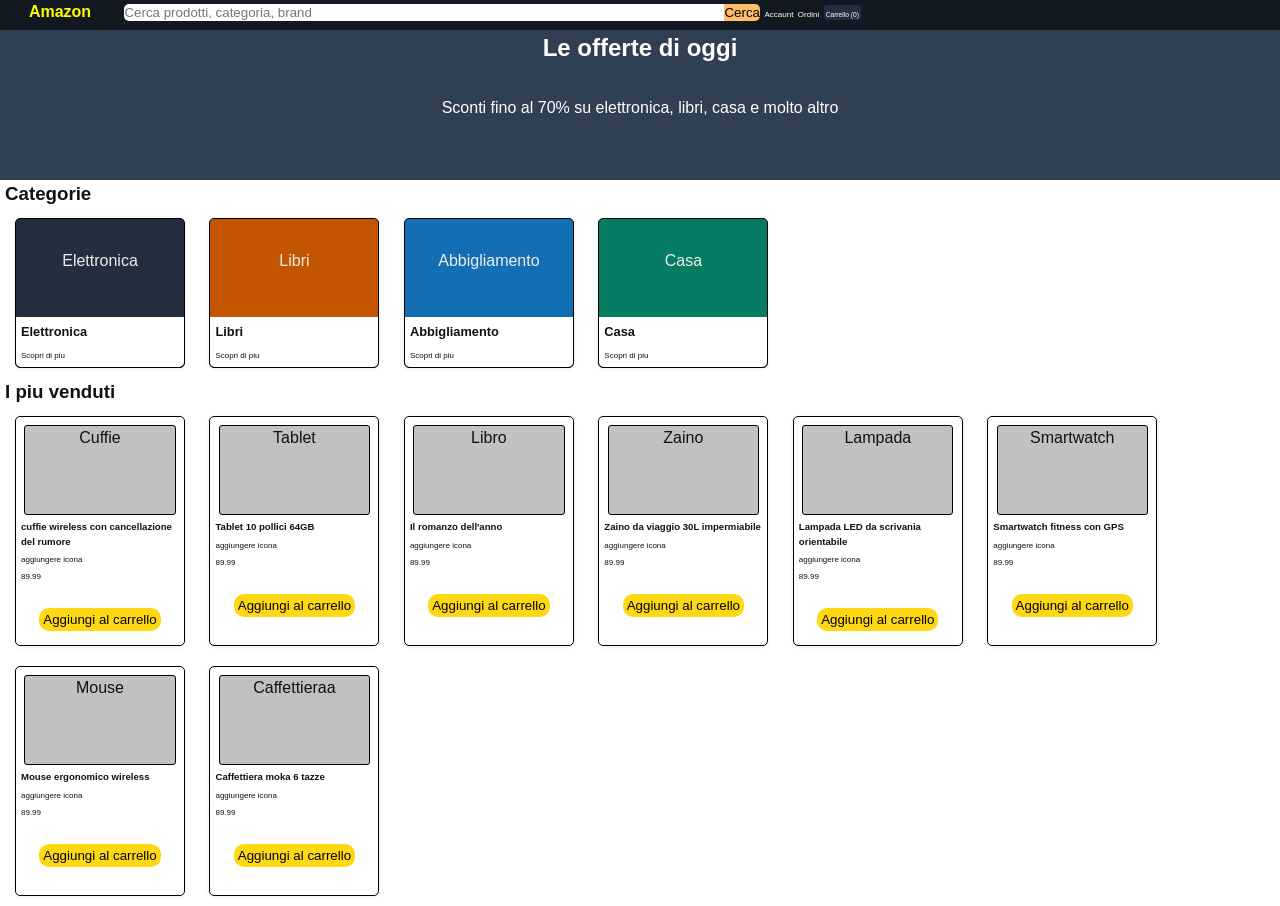
==== start/index.html @ e164b8db "primo commit" ====
<!DOCTYPE html>
<html lang="it">

<head>
  <meta charset="UTF-8">
  <meta name="viewport" content="width=device-width, initial-scale=1.0">
  <title>Amazon Homepage — Week Project</title>
  <link rel="stylesheet" href="style.css">
</head>

<body>

  <header>
    <!-- Logo, barra di ricerca, link Account / Ordini / Carrello -->

    <div class="topBar">
      <div class="logoAmazon">
        <p><b>Amazon</b></p>
      </div>
      <div class="barSerch">
        <input type="text" placeholder="Cerca prodotti, categoria, brand">
        <button>Cerca</button>
      </div>


      <div class="user">
        <a href="javaScript.void(0)">Accaunt</a>
        <a href="javaScript.void(0)">Ordini</a>
      </div>
      <div class="Carrello">
        <button class="btnShop"><a href="javaScript.void(0)">Carrello (0)</a></button>
      </div>
    </div>

    </div>

  </header>



  <main>

    <section class="hero">
      <!-- Titolo grande, sottotitolo -->
      <div class="title">
        <h1>Le offerte di oggi</h1>
        <p>Sconti fino al 70% su elettronica, libri, casa e molto altro</p>
      </div>

    </section>

    <section class="categorie">
      <h3>Categorie</h3>
      <!-- 4 card categoria -->
      <div class="sottoCategoria">
        <div class="card , cardElettro">
          <p>Elettronica</p>
          <div class="descrizioneCard">
            <h3 class="titleDescrizione">Elettronica</h3>
            <a href="javaScript.void(0)">Scopri di piu</a>
          </div>
        </div>
      </div>
      <div class="sottoCategoria">
        <div class="card , cardLibri">
          <p>Libri</p>
          <div class="descrizioneCard">
            <h3 class="titleDescrizione">Libri</h3>
            <a href="javaScript.void(0)">Scopri di piu</a>
          </div>
        </div>
      </div>
      <div class="sottoCategoria">
        <div class="card , cardAbbigliamento">
          <p>Abbigliamento</p>
          <div class="descrizioneCard">
            <h3 class="titleDescrizione">Abbigliamento</h3>
            <a href="javaScript.void(0)">Scopri di piu</a>
          </div>
        </div>
      </div>
      <div class="sottoCategoria">
        <div class="card , cardCasa">
          <p>Casa</p>
          <div class="descrizioneCard">
            <h3 class="titleDescrizione">Casa</h3>
            <a href="javaScript.void(0)">Scopri di piu</a>
          </div>
        </div>
      </div>
    </section>


    <section class="prodotti">
      <!-- Griglia prodotti (Versione Base: HTML statico; Intermedia/Avanzata: generata da JS) -->
      <h3>I piu venduti</h3>
      <div class="sottoProdotto">
        <div class="cardProdotto">
          <div class="cellaInterna">
            <p>Cuffie</p>
          </div>

          <div class="descrizioneCardProdotto">
            <h3 class="titleDescrizione">cuffie wireless con cancellazione del rumore</h3>
            <p id="IconaStella">aggiungere icona</p>
            <p>89.99</p>
            <div class="btnAggiungiCarrello"> <button>Aggiungi al carrello</button>
            </div>
          </div>
        </div>
      </div>
      <div class="sottoProdotto">
        <div class="cardProdotto">
          <div class="cellaInterna">
            <p>Tablet</p>
          </div>

          <div class="descrizioneCardProdotto">
            <h3 class="titleDescrizione">Tablet 10 pollici 64GB</h3>
            <p id="IconaStella">aggiungere icona</p>
            <p>89.99</p>
            <div class="btnAggiungiCarrello"> <button>Aggiungi al carrello</button>
            </div>
          </div>
        </div>
      </div>
      <div class="sottoProdotto">
        <div class="cardProdotto">
          <div class="cellaInterna">
            <p>Libro</p>
          </div>

          <div class="descrizioneCardProdotto">
            <h3 class="titleDescrizione">Il romanzo dell'anno</h3>
            <p id="IconaStella">aggiungere icona</p>
            <p>89.99</p>
            <div class="btnAggiungiCarrello"> <button>Aggiungi al carrello</button>
            </div>
          </div>
        </div>
      </div>
      <div class="sottoProdotto">
        <div class="cardProdotto">
          <div class="cellaInterna">
            <p>Zaino</p>
          </div>

          <div class="descrizioneCardProdotto">
            <h3 class="titleDescrizione">Zaino da viaggio 30L impermiabile</h3>
            <p id="IconaStella">aggiungere icona</p>
            <p>89.99</p>
            <div class="btnAggiungiCarrello"> <button>Aggiungi al carrello</button>
            </div>
          </div>
        </div>
      </div>
      <div class="sottoProdotto">
        <div class="cardProdotto">
          <div class="cellaInterna">
            <p>Lampada</p>
          </div>

          <div class="descrizioneCardProdotto">
            <h3 class="titleDescrizione">Lampada LED da scrivania orientabile</h3>
            <p id="IconaStella">aggiungere icona</p>
            <p>89.99</p>
            <div class="btnAggiungiCarrello"> <button>Aggiungi al carrello</button>
            </div>
          </div>
        </div>
      </div>
      <div class="sottoProdotto">
        <div class="cardProdotto">
          <div class="cellaInterna">
            <p>Smartwatch</p>
          </div>

          <div class="descrizioneCardProdotto">
            <h3 class="titleDescrizione">Smartwatch fitness con GPS</h3>
            <p id="IconaStella">aggiungere icona</p>
            <p>89.99</p>
            <div class="btnAggiungiCarrello"> <button>Aggiungi al carrello</button>
            </div>
          </div>
        </div>
      </div>
      <div class="sottoProdotto">
        <div class="cardProdotto">
          <div class="cellaInterna">
            <p>Mouse</p>
          </div>

          <div class="descrizioneCardProdotto">
            <h3 class="titleDescrizione">Mouse ergonomico wireless</h3>
            <p id="IconaStella">aggiungere icona</p>
            <p>89.99</p>
            <div class="btnAggiungiCarrello"> <button>Aggiungi al carrello</button>
            </div>
          </div>
        </div>
      </div>
      <div class="sottoProdotto">
        <div class="cardProdotto">
          <div class="cellaInterna">
            <p>Caffettieraa</p>
          </div>

          <div class="descrizioneCardProdotto">
            <h3 class="titleDescrizione">Caffettiera moka 6 tazze</h3>
            <p id="IconaStella">aggiungere icona</p>
            <p>89.99</p>
            <div class="btnAggiungiCarrello"> <button>Aggiungi al carrello</button>
            </div>
          </div>
        </div>
      </div>


    </section>

  </main>

  <footer>
    <!-- 3 colonne di link -->
  </footer>

  <script src="script.js"></script>
</body>

</html>
---- start/style.css ----
/* CSS reset minimo */
* ,
*::before,
*::after{
  margin: 0;
  padding: 0;
  box-sizing: border-box;
}

body {
  font-family: -apple-system, BlinkMacSystemFont, "Segoe UI", Roboto, Helvetica, Arial, sans-serif;
  line-height: 1.5;
  color: #111;
  background: #fff;
}



.categorie , .prodotti {
  margin-left: 5px;
}

 img {
  max-width: 100%;
  display: block;
}

a {
  color: inherit;
  text-decoration: none;
}

a:hover {
  text-decoration: underline;
}

button {
  font-family: inherit;
  cursor: pointer;
  border: none;
  
} 

/* Scrivi qui sotto i tuoi stili */
header{
  width: 100%;
 height: 30px;
 background-color: #131921;
 position: sticky;
 top:0;
 z-index: 1;

}

.topBar {
  display: inline-block;
  text-align: center;
}

.logoAmazon {
  width: 120px;
   margin-top: 0px;
  display: inline-block;
}

.logoAmazon p {
color: yellow;
}

.barSerch {
  display: inline-block;
  height: 17px;
  text-align: center;
  font-size: 0px;
  
}

.barSerch button {
  background-color: #FEBD69;
  border-radius: 0px 5px 5px 0px;
  height: 97%;
  

}
 
.barSerch input {
  margin-right: 0px;
  width: 600px;
  border-radius: 5px 0px 0px 5px;
  border: none;
  height: 100%;
  
  }

.Carrello {
  display: inline-block;

}

.Carrello a {
  color: #fff;
  font-size: 0.5em;
  }

.btnShop {
  background-color: #232F3E;
  border-radius:  3px;
  padding: 0px 2px;
  height: 100%;
  margin-top: 3px;
}

.user {
    display: inline-block;
}
 .user a {
  color: #fff;
  font-size: 0.5em;
  }



  .title {
    
    background-color: #303F51;
    text-align: center;
    height: 150px;
    color: #fff;
  }
  .title p {
  margin-top: 30px;    
  }


  .categorie {
    width: 100%;
    max-width: 800px; 
  
  
      
  }

  .sottoCategoria {
    display: inline-block;
    vertical-align: top;
  }

  .card {
    box-shadow:  0 1px 4px rgba(0, 0, 0, 0.08);
  width: 170px;                 
  height: 150px;                
  border: 1px solid black;
  border-radius: 5px;
  display: inline-block;          
  margin: 10px;                 
  position: relative;
  
  }

  .card p {
    text-align: center;
    margin-top: 30px;
    color: #EEEEEE;
  }

  .cardElettro{
    background-color: #232F3E;
  }
   .cardCasa{
    background-color: #067D62;
    
   }

   .cardAbbigliamento {
    background-color: #146EB4;
   }

   .cardLibri{
    background-color: #C45500;
   }

  .descrizioneCard {
    position: absolute;
    bottom: 0;
    left: 0;
    width: 100%;                  
    height: 50px;                 
    background-color: #fff;
    border-radius: 0 0 5px 5px;  
    padding: 5px;
  }
   
.descrizioneCard h3 {
  font-size: 0.8em;

  
}
.descrizioneCard a {

  font-size: 0.5em;
}

  
.sottoProdotto {
  display: inline-block;
  vertical-align: top;
}

.cardProdotto {
  padding-top: 8px;
  width: 170px;                 
  height: 230px;                
  border: 1px solid black;
  border-radius: 5px;
  background-color: #ffffff;
  display: inline-block;          
  margin: 10px;                 
  position: relative;
  box-shadow:0 1px 4px rgba(0, 0, 0, 0.08);
}

.cellaInterna {
  background-color: #c2c1c1;
  margin: 0 auto;
  text-align: center;
  border: 1px solid black;
  width: 90%;
  height: 90px;
  border-radius: 3px;
}

.descrizioneCardProdotto {
  
    bottom: 0;
    left: 0;
    width: 100%;                  
    height: 98px;                 
    border-radius: 0 0 5px 5px;  
    padding: 5px;

}
  
.descrizioneCardProdotto h3{
  font-size: 0.6em;

}


  

  .descrizioneCardProdotto p {
    margin-top: 5px;
    font-size: 0.5em;
  }

  .btnAggiungiCarrello{
    text-align: center;
  }

  .btnAggiungiCarrello button{
    
    background-color: #FFD814;
    border-radius: 10px;
    padding: 4px;
    margin-top: 25px;
  }
  
  .btnAggiungiCarrello button:hover {
    background-color:  #F7CA00;
  }
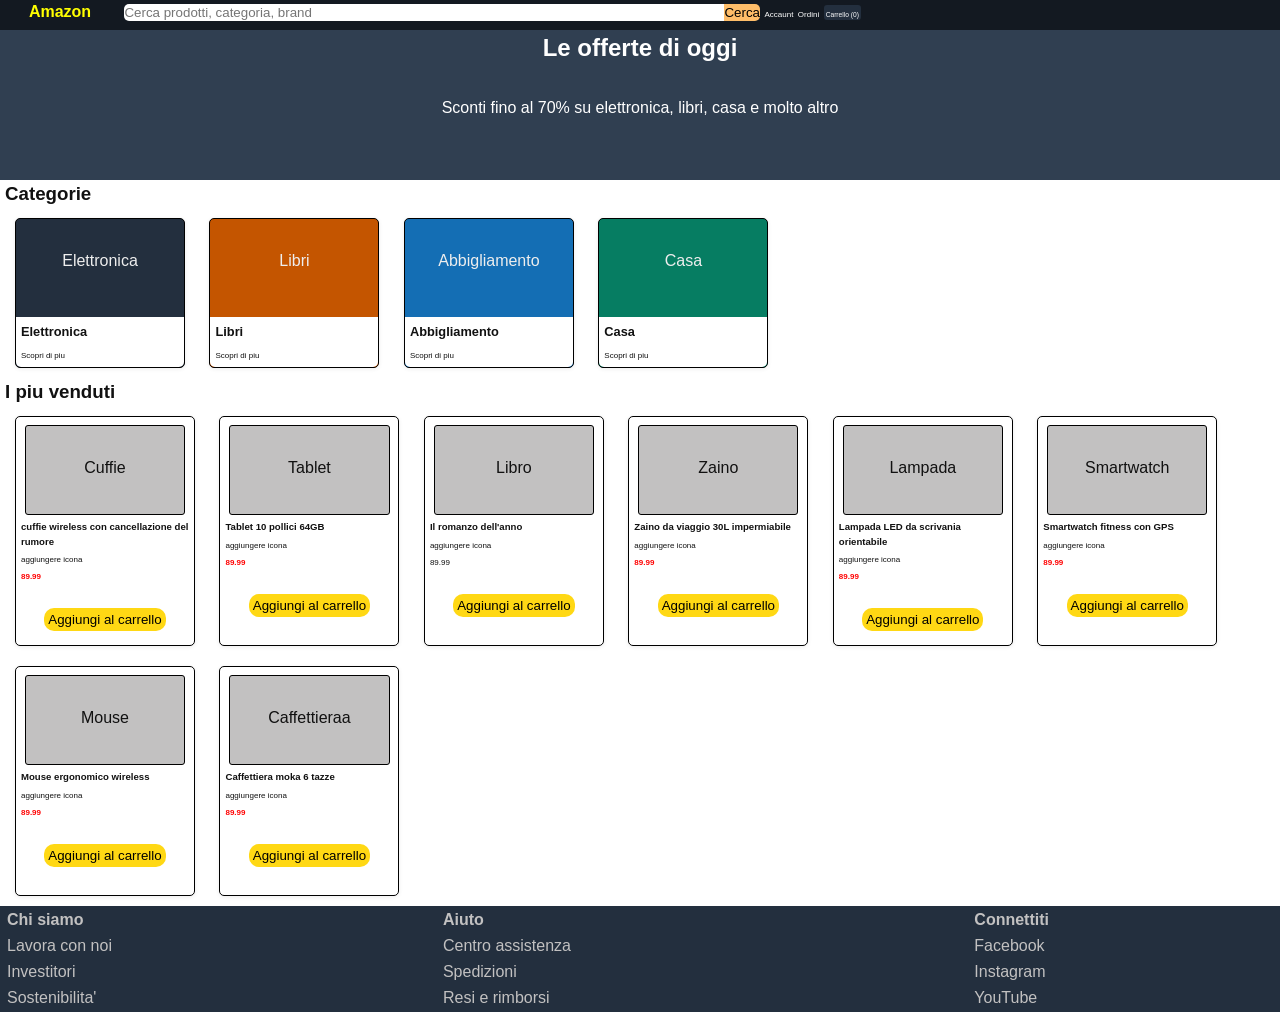
==== commit 72d004cd: "fine css per ora" ====
--- a/start/index.html
+++ b/start/index.html
@@ -52,6 +52,7 @@
     <section class="categorie">
       <h3>Categorie</h3>
       <!-- 4 card categoria -->
+      
       <div class="sottoCategoria">
         <div class="card , cardElettro">
           <p>Elettronica</p>
@@ -88,6 +89,7 @@
           </div>
         </div>
       </div>
+    
     </section>
 
 
@@ -103,7 +105,7 @@
           <div class="descrizioneCardProdotto">
             <h3 class="titleDescrizione">cuffie wireless con cancellazione del rumore</h3>
             <p id="IconaStella">aggiungere icona</p>
-            <p>89.99</p>
+            <p><span class="spanPrezzo">89.99</span></p>
             <div class="btnAggiungiCarrello"> <button>Aggiungi al carrello</button>
             </div>
           </div>
@@ -118,7 +120,7 @@
           <div class="descrizioneCardProdotto">
             <h3 class="titleDescrizione">Tablet 10 pollici 64GB</h3>
             <p id="IconaStella">aggiungere icona</p>
-            <p>89.99</p>
+            <p><span class="spanPrezzo">89.99</span></p>
             <div class="btnAggiungiCarrello"> <button>Aggiungi al carrello</button>
             </div>
           </div>
@@ -133,7 +135,7 @@
           <div class="descrizioneCardProdotto">
             <h3 class="titleDescrizione">Il romanzo dell'anno</h3>
             <p id="IconaStella">aggiungere icona</p>
-            <p>89.99</p>
+            <p><span>89.99</span></p>
             <div class="btnAggiungiCarrello"> <button>Aggiungi al carrello</button>
             </div>
           </div>
@@ -148,7 +150,7 @@
           <div class="descrizioneCardProdotto">
             <h3 class="titleDescrizione">Zaino da viaggio 30L impermiabile</h3>
             <p id="IconaStella">aggiungere icona</p>
-            <p>89.99</p>
+            <p><span class="spanPrezzo">89.99</span></p>
             <div class="btnAggiungiCarrello"> <button>Aggiungi al carrello</button>
             </div>
           </div>
@@ -163,7 +165,7 @@
           <div class="descrizioneCardProdotto">
             <h3 class="titleDescrizione">Lampada LED da scrivania orientabile</h3>
             <p id="IconaStella">aggiungere icona</p>
-            <p>89.99</p>
+            <p><span class="spanPrezzo">89.99</span></p>
             <div class="btnAggiungiCarrello"> <button>Aggiungi al carrello</button>
             </div>
           </div>
@@ -178,7 +180,7 @@
           <div class="descrizioneCardProdotto">
             <h3 class="titleDescrizione">Smartwatch fitness con GPS</h3>
             <p id="IconaStella">aggiungere icona</p>
-            <p>89.99</p>
+            <p><span class="spanPrezzo">89.99</span></p>
             <div class="btnAggiungiCarrello"> <button>Aggiungi al carrello</button>
             </div>
           </div>
@@ -193,7 +195,7 @@
           <div class="descrizioneCardProdotto">
             <h3 class="titleDescrizione">Mouse ergonomico wireless</h3>
             <p id="IconaStella">aggiungere icona</p>
-            <p>89.99</p>
+            <p><span class="spanPrezzo">89.99</span></p>
             <div class="btnAggiungiCarrello"> <button>Aggiungi al carrello</button>
             </div>
           </div>
@@ -208,7 +210,7 @@
           <div class="descrizioneCardProdotto">
             <h3 class="titleDescrizione">Caffettiera moka 6 tazze</h3>
             <p id="IconaStella">aggiungere icona</p>
-            <p>89.99</p>
+            <p><span class="spanPrezzo">89.99</span></p>
             <div class="btnAggiungiCarrello"> <button>Aggiungi al carrello</button>
             </div>
           </div>
@@ -222,6 +224,32 @@
 
   <footer>
     <!-- 3 colonne di link -->
+     <table>
+      <thead>
+      <tr>
+        <th>Chi siamo</th>
+        <th>Aiuto</th>
+        <th>Connettiti</th>
+      </tr>
+    </thead>
+    <tbody>
+      <tr>
+        <td><a href="javascript:void(0)">Lavora con noi</a></td>
+        <td><a href="javascript:void(0)">Centro assistenza</a></td>
+        <td><a href="javascript:void(0)">Facebook</a></td>
+      </tr>
+      <tr>
+        <td><a href="javascript:void(0)">Investitori</a></td>
+        <td><a href="javascript:void(0)">Spedizioni</a></td>
+        <td><a href="javascript:void(0)">Instagram</a></td>
+      </tr>
+      <tr>
+        <td><a href="javascript:void(0)">Sostenibilita'</a></td>
+        <td><a href="javascript:void(0)">Resi e rimborsi</a></td>
+        <td><a href="javascript:void(0)">YouTube</a></td>
+      </tr>
+    </tbody>
+     </table>
   </footer>
 
   <script src="script.js"></script>
--- a/start/style.css
+++ b/start/style.css
@@ -1,7 +1,7 @@
 /* CSS reset minimo */
-* ,
+*,
 *::before,
-*::after{
+*::after {
   margin: 0;
   padding: 0;
   box-sizing: border-box;
@@ -16,11 +16,14 @@
 
 
 
-.categorie , .prodotti {
+.categorie,
+.prodotti {
   margin-left: 5px;
-}
-
- img {
+  
+}
+
+
+img {
   max-width: 100%;
   display: block;
 }
@@ -29,6 +32,8 @@
   color: inherit;
   text-decoration: none;
 }
+
+
 
 a:hover {
   text-decoration: underline;
@@ -38,17 +43,17 @@
   font-family: inherit;
   cursor: pointer;
   border: none;
-  
-} 
+
+}
 
 /* Scrivi qui sotto i tuoi stili */
-header{
+header {
   width: 100%;
- height: 30px;
- background-color: #131921;
- position: sticky;
- top:0;
- z-index: 1;
+  height: 30px;
+  background-color: #131921;
+  position: sticky;
+  top: 0;
+  z-index: 1;
 
 }
 
@@ -59,12 +64,12 @@
 
 .logoAmazon {
   width: 120px;
-   margin-top: 0px;
+  margin-top: 0px;
   display: inline-block;
 }
 
 .logoAmazon p {
-color: yellow;
+  color: yellow;
 }
 
 .barSerch {
@@ -72,25 +77,25 @@
   height: 17px;
   text-align: center;
   font-size: 0px;
-  
+
 }
 
 .barSerch button {
   background-color: #FEBD69;
   border-radius: 0px 5px 5px 0px;
   height: 97%;
-  
-
-}
- 
+
+
+}
+
 .barSerch input {
   margin-right: 0px;
   width: 600px;
   border-radius: 5px 0px 0px 5px;
   border: none;
   height: 100%;
-  
-  }
+
+}
 
 .Carrello {
   display: inline-block;
@@ -100,107 +105,110 @@
 .Carrello a {
   color: #fff;
   font-size: 0.5em;
-  }
+}
 
 .btnShop {
   background-color: #232F3E;
-  border-radius:  3px;
+  border-radius: 3px;
   padding: 0px 2px;
   height: 100%;
   margin-top: 3px;
 }
 
 .user {
-    display: inline-block;
-}
- .user a {
+  display: inline-block;
+}
+
+.user a {
   color: #fff;
   font-size: 0.5em;
-  }
-
-
-
-  .title {
-    
-    background-color: #303F51;
-    text-align: center;
-    height: 150px;
-    color: #fff;
-  }
-  .title p {
-  margin-top: 30px;    
-  }
-
-
-  .categorie {
-    width: 100%;
-    max-width: 800px; 
-  
-  
-      
-  }
-
-  .sottoCategoria {
-    display: inline-block;
-    vertical-align: top;
-  }
-
-  .card {
-    box-shadow:  0 1px 4px rgba(0, 0, 0, 0.08);
-  width: 170px;                 
-  height: 150px;                
+}
+
+
+
+.title {
+
+  background-color: #303F51;
+  text-align: center;
+  height: 150px;
+  color: #fff;
+}
+
+.title p {
+  margin-top: 30px;
+}
+
+
+.categorie {
+  width: 90%;
+  max-width: 800px;
+
+
+}
+
+.sottoCategoria {
+  display: inline-block;
+  vertical-align: top;
+}
+
+.card {
+  box-shadow: 0 1px 4px rgba(0, 0, 0, 0.08);
+  width: 170px;
+  height: 150px;
   border: 1px solid black;
   border-radius: 5px;
-  display: inline-block;          
-  margin: 10px;                 
+  display: inline-block;
+  margin: 10px;
   position: relative;
-  
-  }
-
-  .card p {
-    text-align: center;
-    margin-top: 30px;
-    color: #EEEEEE;
-  }
-
-  .cardElettro{
-    background-color: #232F3E;
-  }
-   .cardCasa{
-    background-color: #067D62;
-    
-   }
-
-   .cardAbbigliamento {
-    background-color: #146EB4;
-   }
-
-   .cardLibri{
-    background-color: #C45500;
-   }
-
-  .descrizioneCard {
-    position: absolute;
-    bottom: 0;
-    left: 0;
-    width: 100%;                  
-    height: 50px;                 
-    background-color: #fff;
-    border-radius: 0 0 5px 5px;  
-    padding: 5px;
-  }
-   
+
+}
+
+.card p {
+  text-align: center;
+  margin-top: 30px;
+  color: #EEEEEE;
+}
+
+.cardElettro {
+  background-color: #232F3E;
+}
+
+.cardCasa {
+  background-color: #067D62;
+
+}
+
+.cardAbbigliamento {
+  background-color: #146EB4;
+}
+
+.cardLibri {
+  background-color: #C45500;
+}
+
+.descrizioneCard {
+  position: absolute;
+  bottom: 0;
+  left: 0;
+  width: 100%;
+  height: 50px;
+  background-color: #fff;
+  border-radius: 0 0 5px 5px;
+  padding: 5px;
+}
+
 .descrizioneCard h3 {
   font-size: 0.8em;
 
-  
-}
+
+}
+
 .descrizioneCard a {
 
   font-size: 0.5em;
 }
 
-  
+
 .sottoProdotto {
   display: inline-block;
   vertical-align: top;
@@ -208,15 +216,15 @@
 
 .cardProdotto {
   padding-top: 8px;
-  width: 170px;                 
-  height: 230px;                
+  width: 180px;
+  height: 230px;
   border: 1px solid black;
   border-radius: 5px;
   background-color: #ffffff;
-  display: inline-block;          
-  margin: 10px;                 
+  display: inline-block;
+  margin: 10px;
   position: relative;
-  box-shadow:0 1px 4px rgba(0, 0, 0, 0.08);
+  box-shadow: 0 1px 4px rgba(0, 0, 0, 0.08);
 }
 
 .cellaInterna {
@@ -229,43 +237,69 @@
   border-radius: 3px;
 }
 
+.cellaInterna p{
+margin-top: 30px;
+}
+
+
 .descrizioneCardProdotto {
+
+  bottom: 0;
+  left: 0;
+  width: 100%;
+  height: 98px;
+  border-radius: 0 0 5px 5px;
+  padding: 5px;
+
+}
+
+.descrizioneCardProdotto h3 {
+  font-size: 0.6em;
+
+}
+
+
+
+
+.descrizioneCardProdotto p {
+  margin-top: 5px;
+  font-size: 0.5em;
+}
+
+.btnAggiungiCarrello {
+  text-align: center;
+}
+
+.btnAggiungiCarrello button {
+
+  background-color: #FFD814;
+  border-radius: 10px;
+  padding: 4px;
+  margin-top: 25px;
+}
+
+.btnAggiungiCarrello button:hover {
+  background-color: #F7CA00;
+}
+
+footer {
+  background-color: #232F3E;
+  color: #c2c1c1;
   
-    bottom: 0;
-    left: 0;
-    width: 100%;                  
-    height: 98px;                 
-    border-radius: 0 0 5px 5px;  
-    padding: 5px;
-
-}
-  
-.descrizioneCardProdotto h3{
-  font-size: 0.6em;
-
-}
-
-
-  
-
-  .descrizioneCardProdotto p {
-    margin-top: 5px;
-    font-size: 0.5em;
-  }
-
-  .btnAggiungiCarrello{
-    text-align: center;
-  }
-
-  .btnAggiungiCarrello button{
-    
-    background-color: #FFD814;
-    border-radius: 10px;
-    padding: 4px;
-    margin-top: 25px;
-  }
-  
-  .btnAggiungiCarrello button:hover {
-    background-color:  #F7CA00;
-  }
- +}
+
+table {
+  margin: 0 auto;
+  width: 100%;
+  text-align: start;
+  margin-left: 5px;
+}
+
+table tr , td, th {
+  text-align: start;
+}
+
+.spanPrezzo {
+  color: red;
+  font-weight: bold;
+}
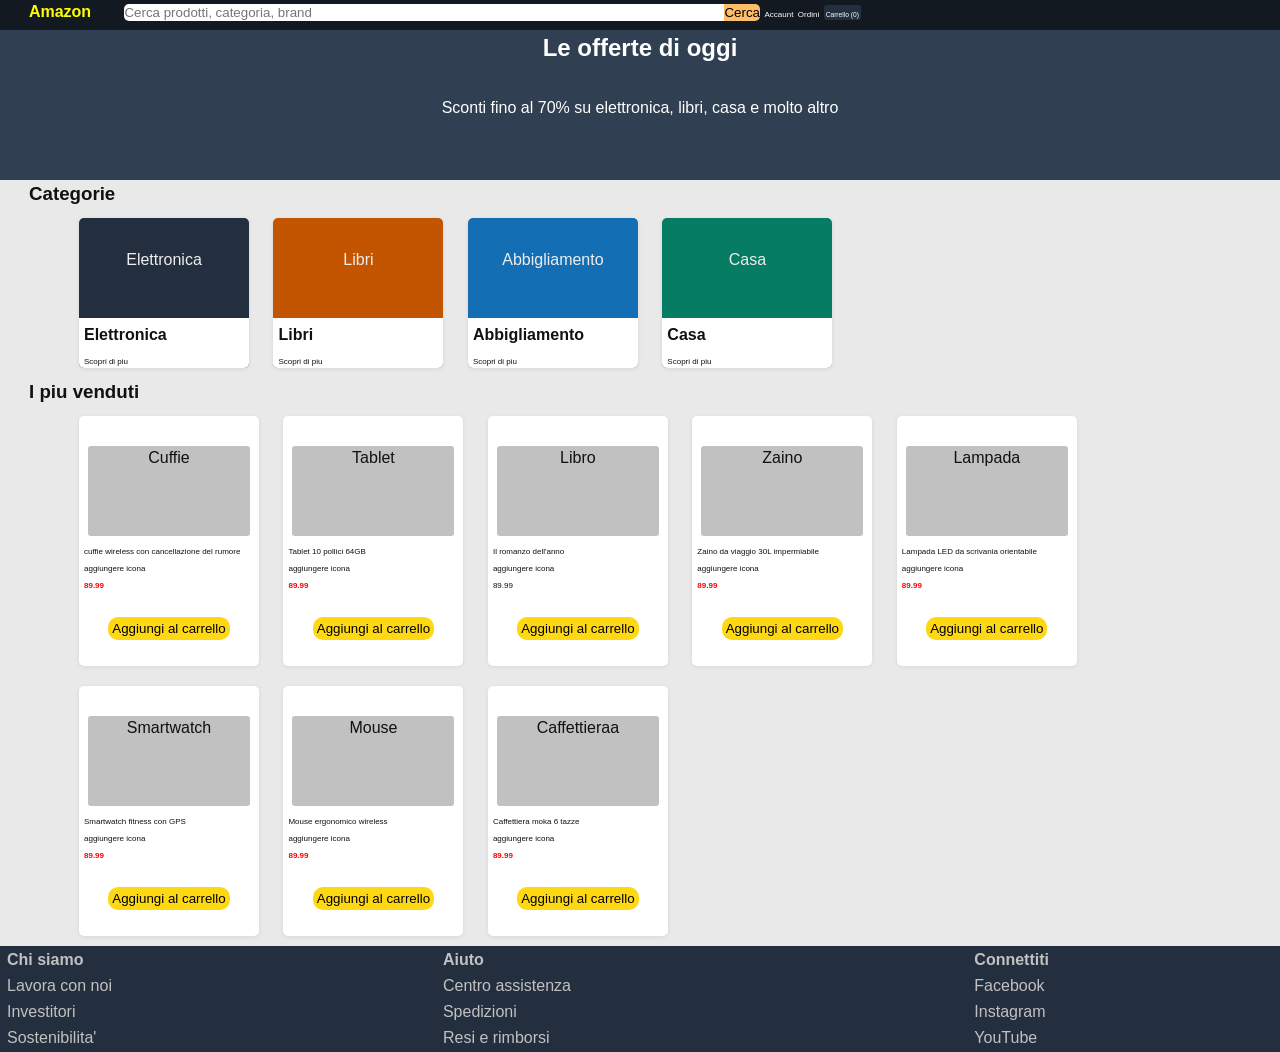
==== commit df215ea4: "esercizio 6" ====
--- a/start/index.html
+++ b/start/index.html
@@ -5,7 +5,7 @@
   <meta charset="UTF-8">
   <meta name="viewport" content="width=device-width, initial-scale=1.0">
   <title>Amazon Homepage — Week Project</title>
-  <link rel="stylesheet" href="style.css">
+  <link rel="stylesheet" href="assets/CSS/style.css">
 </head>
 
 <body>
@@ -38,16 +38,16 @@
 
 
 
+  
+  <section class="hero">
+    <!-- Titolo grande, sottotitolo -->
+    <div class="title">
+      <h1>Le offerte di oggi</h1>
+      <p>Sconti fino al 70% su elettronica, libri, casa e molto altro</p>
+    </div>
+    
+  </section>
   <main>
-
-    <section class="hero">
-      <!-- Titolo grande, sottotitolo -->
-      <div class="title">
-        <h1>Le offerte di oggi</h1>
-        <p>Sconti fino al 70% su elettronica, libri, casa e molto altro</p>
-      </div>
-
-    </section>
 
     <section class="categorie">
       <h3>Categorie</h3>
@@ -57,7 +57,7 @@
         <div class="card , cardElettro">
           <p>Elettronica</p>
           <div class="descrizioneCard">
-            <h3 class="titleDescrizione">Elettronica</h3>
+            <h4 class="titleDescrizione">Elettronica</h4>
             <a href="javaScript.void(0)">Scopri di piu</a>
           </div>
         </div>
@@ -66,7 +66,7 @@
         <div class="card , cardLibri">
           <p>Libri</p>
           <div class="descrizioneCard">
-            <h3 class="titleDescrizione">Libri</h3>
+            <h4 class="titleDescrizione">Libri</h4>
             <a href="javaScript.void(0)">Scopri di piu</a>
           </div>
         </div>
@@ -75,7 +75,7 @@
         <div class="card , cardAbbigliamento">
           <p>Abbigliamento</p>
           <div class="descrizioneCard">
-            <h3 class="titleDescrizione">Abbigliamento</h3>
+            <h4 class="titleDescrizione">Abbigliamento</h4>
             <a href="javaScript.void(0)">Scopri di piu</a>
           </div>
         </div>
@@ -84,7 +84,7 @@
         <div class="card , cardCasa">
           <p>Casa</p>
           <div class="descrizioneCard">
-            <h3 class="titleDescrizione">Casa</h3>
+            <h4 class="titleDescrizione">Casa</h4>
             <a href="javaScript.void(0)">Scopri di piu</a>
           </div>
         </div>
@@ -103,7 +103,7 @@
           </div>
 
           <div class="descrizioneCardProdotto">
-            <h3 class="titleDescrizione">cuffie wireless con cancellazione del rumore</h3>
+            <p class="titleDescrizione">cuffie wireless con cancellazione del rumore</p>
             <p id="IconaStella">aggiungere icona</p>
             <p><span class="spanPrezzo">89.99</span></p>
             <div class="btnAggiungiCarrello"> <button>Aggiungi al carrello</button>
@@ -118,7 +118,7 @@
           </div>
 
           <div class="descrizioneCardProdotto">
-            <h3 class="titleDescrizione">Tablet 10 pollici 64GB</h3>
+            <p class="titleDescrizione">Tablet 10 pollici 64GB</p>
             <p id="IconaStella">aggiungere icona</p>
             <p><span class="spanPrezzo">89.99</span></p>
             <div class="btnAggiungiCarrello"> <button>Aggiungi al carrello</button>
@@ -133,7 +133,7 @@
           </div>
 
           <div class="descrizioneCardProdotto">
-            <h3 class="titleDescrizione">Il romanzo dell'anno</h3>
+            <p class="titleDescrizione">Il romanzo dell'anno</p>
             <p id="IconaStella">aggiungere icona</p>
             <p><span>89.99</span></p>
             <div class="btnAggiungiCarrello"> <button>Aggiungi al carrello</button>
@@ -148,7 +148,7 @@
           </div>
 
           <div class="descrizioneCardProdotto">
-            <h3 class="titleDescrizione">Zaino da viaggio 30L impermiabile</h3>
+            <p class="titleDescrizione">Zaino da viaggio 30L impermiabile</p>
             <p id="IconaStella">aggiungere icona</p>
             <p><span class="spanPrezzo">89.99</span></p>
             <div class="btnAggiungiCarrello"> <button>Aggiungi al carrello</button>
@@ -163,7 +163,7 @@
           </div>
 
           <div class="descrizioneCardProdotto">
-            <h3 class="titleDescrizione">Lampada LED da scrivania orientabile</h3>
+            <p class="titleDescrizione">Lampada LED da scrivania orientabile</p>
             <p id="IconaStella">aggiungere icona</p>
             <p><span class="spanPrezzo">89.99</span></p>
             <div class="btnAggiungiCarrello"> <button>Aggiungi al carrello</button>
@@ -178,7 +178,7 @@
           </div>
 
           <div class="descrizioneCardProdotto">
-            <h3 class="titleDescrizione">Smartwatch fitness con GPS</h3>
+            <p class="titleDescrizione">Smartwatch fitness con GPS</p>
             <p id="IconaStella">aggiungere icona</p>
             <p><span class="spanPrezzo">89.99</span></p>
             <div class="btnAggiungiCarrello"> <button>Aggiungi al carrello</button>
@@ -193,7 +193,7 @@
           </div>
 
           <div class="descrizioneCardProdotto">
-            <h3 class="titleDescrizione">Mouse ergonomico wireless</h3>
+            <p class="titleDescrizione">Mouse ergonomico wireless</p>
             <p id="IconaStella">aggiungere icona</p>
             <p><span class="spanPrezzo">89.99</span></p>
             <div class="btnAggiungiCarrello"> <button>Aggiungi al carrello</button>
@@ -208,7 +208,7 @@
           </div>
 
           <div class="descrizioneCardProdotto">
-            <h3 class="titleDescrizione">Caffettiera moka 6 tazze</h3>
+            <p class="titleDescrizione">Caffettiera moka 6 tazze</p>
             <p id="IconaStella">aggiungere icona</p>
             <p><span class="spanPrezzo">89.99</span></p>
             <div class="btnAggiungiCarrello"> <button>Aggiungi al carrello</button>
@@ -252,7 +252,7 @@
      </table>
   </footer>
 
-  <script src="script.js"></script>
+  <script src="assets/javaScript/script.js"></script>
 </body>
 
 </html>
--- a/start/assets/CSS/style.css
+++ b/start/assets/CSS/style.css
@@ -0,0 +1,308 @@
+/* CSS reset minimo */
+*,
+*::before,
+*::after {
+  margin: 0;
+  padding: 0;
+  box-sizing: border-box;
+}
+
+body {
+  font-family: -apple-system, BlinkMacSystemFont, "Segoe UI", Roboto, Helvetica, Arial, sans-serif;
+  line-height: 1.5;
+  color: #111;
+  background: #e9e9e9;
+}
+
+
+
+.categorie,
+.prodotti {
+  margin-left: 5px;
+  
+}
+
+
+img {
+  max-width: 100%;
+  display: block;
+}
+
+a {
+  color: inherit;
+  text-decoration: none;
+}
+
+main {
+  margin: 0 auto;
+  width: 90%;
+}
+
+
+
+a:hover {
+  text-decoration: underline;
+}
+
+button {
+  font-family: inherit;
+  cursor: pointer;
+  border: none;
+
+}
+
+/* Scrivi qui sotto i tuoi stili */
+header {
+  width: 100%;
+  height: 30px;
+  background-color: #131921;
+  position: sticky;
+  top: 0;
+  z-index: 1;
+
+}
+
+.topBar {
+  display: inline-block;
+  text-align: center;
+
+}
+
+.logoAmazon {
+  width: 120px;
+  margin-top: 0px;
+  display: inline-block;
+}
+
+.logoAmazon p {
+  color: yellow;
+}
+
+.barSerch {
+  display: inline-block;
+  height: 17px;
+  text-align: center;
+  font-size: 0px;
+
+}
+
+.barSerch button {
+  background-color: #FEBD69;
+  border-radius: 0px 5px 5px 0px;
+  height: 97%;
+
+
+}
+
+.barSerch input {
+  margin-right: 0px;
+  width: 600px;
+  border-radius: 5px 0px 0px 5px;
+  border: none;
+  height: 100%;
+
+}
+
+.Carrello {
+  display: inline-block;
+
+}
+
+.Carrello a {
+  color: #fff;
+  font-size: 0.5em;
+}
+
+.btnShop {
+  background-color: #232F3E;
+  border-radius: 3px;
+  padding: 0px 2px;
+  height: 100%;
+  margin-top: 3px;
+}
+
+.user {
+  display: inline-block;
+}
+
+.user a {
+  color: #fff;
+  font-size: 0.5em;
+}
+
+
+
+.title {
+
+  background-color: #303F51;
+  text-align: center;
+  height: 150px;
+  color: #fff;
+}
+
+.title p {
+  margin-top: 30px;
+}
+
+
+.categorie {
+  width: 90%;
+  max-width: 800px;
+}
+
+.categorie h3,
+.prodotti h3 {
+  margin-left: -40px;
+}
+
+
+
+.sottoCategoria {
+  display: inline-block;
+  vertical-align: top;
+}
+
+.card {
+  box-shadow: 0 1px 4px rgba(0, 0, 0, 0.08);
+  width: 170px;
+  height: 150px;
+  border-radius: 5px;
+  display: inline-block;
+  margin: 10px;
+  position: relative;
+
+}
+
+.card p {
+  text-align: center;
+  margin-top: 30px;
+  color: #EEEEEE;
+}
+
+.cardElettro {
+  background-color: #232F3E;
+}
+
+.cardCasa {
+  background-color: #067D62;
+
+}
+
+.cardAbbigliamento {
+  background-color: #146EB4;
+}
+
+.cardLibri {
+  background-color: #C45500;
+}
+
+.descrizioneCard {
+  position: absolute;
+  bottom: 0;
+  left: 0;
+  width: 100%;
+  height: 50px;
+  background-color: #fff;
+  border-radius: 0 0 5px 5px;
+  padding: 5px;
+}
+
+.descrizioneCard h3 {
+  font-size: 0.8em;
+
+
+}
+
+.descrizioneCard a {
+
+  font-size: 0.5em;
+}
+
+
+.sottoProdotto {
+  display: inline-block;
+  vertical-align: top;
+}
+
+.cardProdotto {
+  
+  width: 180px;
+  height: 250px;
+  border-radius: 5px;
+  background-color: #ffffff;
+  display: inline-block;
+  margin: 10px;
+  position: relative;
+  box-shadow: 0 1px 4px rgba(0, 0, 0, 0.08);
+}
+
+.cellaInterna {
+  background-color: #c2c1c1;
+  margin: 0 auto;
+  text-align: center;
+  width: 90%;
+  height: 90px;
+  border-radius: 3px;
+}
+
+.cellaInterna p{
+margin-top: 30px;
+}
+
+
+.descrizioneCardProdotto {
+
+  bottom: 0;
+  left: 0;
+  width: 100%;
+  height: 98px;
+  border-radius: 0 0 5px 5px;
+  padding: 5px;
+
+}
+
+
+
+
+.descrizioneCardProdotto p {
+  margin-top: 5px;
+  font-size: 0.5em;
+}
+
+.btnAggiungiCarrello {
+  text-align: center;
+}
+
+.btnAggiungiCarrello button {
+
+  background-color: #FFD814;
+  border-radius: 10px;
+  padding: 4px;
+  margin-top: 25px;
+}
+
+.btnAggiungiCarrello button:hover {
+  background-color: #F7CA00;
+}
+
+footer {
+  background-color: #232F3E;
+  color: #c2c1c1;
+  
+}
+
+table {
+  margin: 0 auto;
+  width: 100%;
+  text-align: start;
+  margin-left: 5px;
+}
+
+table tr , td, th {
+  text-align: start;
+}
+
+.spanPrezzo {
+  color: red;
+  font-weight: bold;
+}
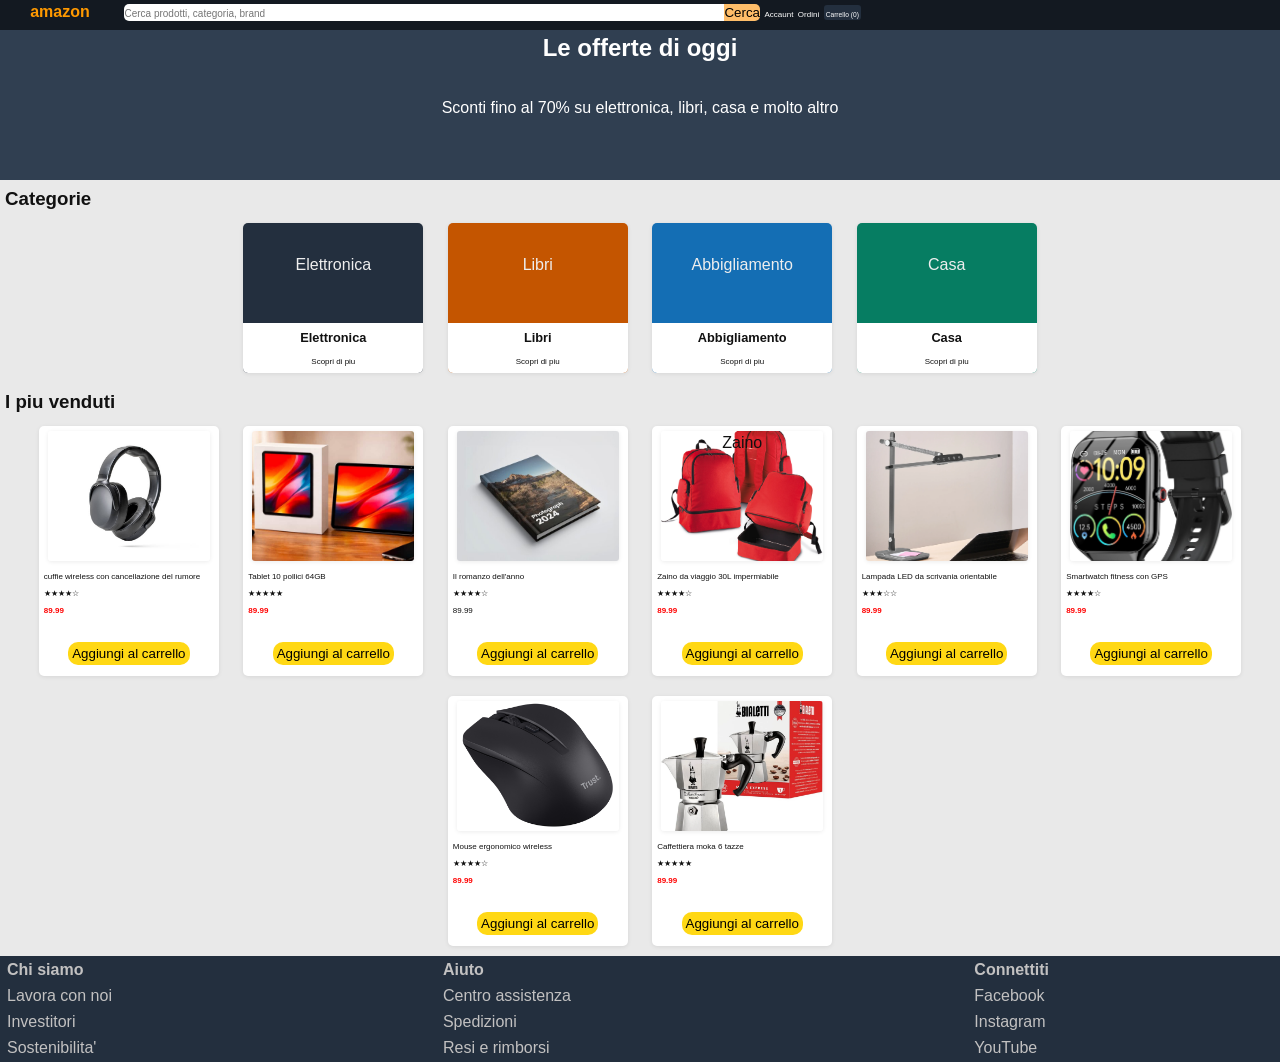
==== commit a4fe246b: "aggiunte img e aggiustato allineamento" ====
--- a/start/index.html
+++ b/start/index.html
@@ -15,7 +15,7 @@
 
     <div class="topBar">
       <div class="logoAmazon">
-        <p><b>Amazon</b></p>
+        <p><b>amazon</b></p>
       </div>
       <div class="barSerch">
         <input type="text" placeholder="Cerca prodotti, categoria, brand">
@@ -98,118 +98,125 @@
       <h3>I piu venduti</h3>
       <div class="sottoProdotto">
         <div class="cardProdotto">
-          <div class="cellaInterna">
-            <p>Cuffie</p>
+          <div class="cellaInterna  imgCuffie">
+            
           </div>
 
           <div class="descrizioneCardProdotto">
             <p class="titleDescrizione">cuffie wireless con cancellazione del rumore</p>
-            <p id="IconaStella">aggiungere icona</p>
-            <p><span class="spanPrezzo">89.99</span></p>
-            <div class="btnAggiungiCarrello"> <button>Aggiungi al carrello</button>
-            </div>
-          </div>
-        </div>
-      </div>
-      <div class="sottoProdotto">
-        <div class="cardProdotto">
-          <div class="cellaInterna">
-            <p>Tablet</p>
+            <p class="IconaStella"></p>
+            <p><span class="spanPrezzo">89.99</span></p>
+            <div class="btnAggiungiCarrello"> <button>Aggiungi al carrello</button>
+            </div>
+          </div>
+        </div>
+      </div>
+      
+      <div class="sottoProdotto">
+        <div class="cardProdotto">
+          <div class="cellaInterna imgTablet">
+            
           </div>
 
           <div class="descrizioneCardProdotto">
             <p class="titleDescrizione">Tablet 10 pollici 64GB</p>
-            <p id="IconaStella">aggiungere icona</p>
-            <p><span class="spanPrezzo">89.99</span></p>
-            <div class="btnAggiungiCarrello"> <button>Aggiungi al carrello</button>
-            </div>
-          </div>
-        </div>
-      </div>
-      <div class="sottoProdotto">
-        <div class="cardProdotto">
-          <div class="cellaInterna">
-            <p>Libro</p>
+            <p class="IconaStella"></p>
+            <p><span class="spanPrezzo">89.99</span></p>
+            <div class="btnAggiungiCarrello"> <button>Aggiungi al carrello</button>
+            </div>
+          </div>
+        </div>
+      </div>
+      
+      <div class="sottoProdotto">
+        <div class="cardProdotto">
+          <div class="cellaInterna imgLibro">
+            
           </div>
 
           <div class="descrizioneCardProdotto">
             <p class="titleDescrizione">Il romanzo dell'anno</p>
-            <p id="IconaStella">aggiungere icona</p>
+            <p class="IconaStella"></p>
             <p><span>89.99</span></p>
             <div class="btnAggiungiCarrello"> <button>Aggiungi al carrello</button>
             </div>
           </div>
         </div>
       </div>
-      <div class="sottoProdotto">
-        <div class="cardProdotto">
-          <div class="cellaInterna">
+      
+      <div class="sottoProdotto">
+        <div class="cardProdotto">
+          <div class="cellaInterna imgZaino">
             <p>Zaino</p>
           </div>
 
           <div class="descrizioneCardProdotto">
             <p class="titleDescrizione">Zaino da viaggio 30L impermiabile</p>
-            <p id="IconaStella">aggiungere icona</p>
-            <p><span class="spanPrezzo">89.99</span></p>
-            <div class="btnAggiungiCarrello"> <button>Aggiungi al carrello</button>
-            </div>
-          </div>
-        </div>
-      </div>
-      <div class="sottoProdotto">
-        <div class="cardProdotto">
-          <div class="cellaInterna">
-            <p>Lampada</p>
+            <p class="IconaStella"></p>
+            <p><span class="spanPrezzo">89.99</span></p>
+            <div class="btnAggiungiCarrello"> <button>Aggiungi al carrello</button>
+            </div>
+          </div>
+        </div>
+      </div>
+      
+      <div class="sottoProdotto">
+        <div class="cardProdotto">
+          <div class="cellaInterna imgLampada">
+           
           </div>
 
           <div class="descrizioneCardProdotto">
             <p class="titleDescrizione">Lampada LED da scrivania orientabile</p>
-            <p id="IconaStella">aggiungere icona</p>
-            <p><span class="spanPrezzo">89.99</span></p>
-            <div class="btnAggiungiCarrello"> <button>Aggiungi al carrello</button>
-            </div>
-          </div>
-        </div>
-      </div>
-      <div class="sottoProdotto">
-        <div class="cardProdotto">
-          <div class="cellaInterna">
-            <p>Smartwatch</p>
+            <p class="IconaStella"></p>
+            <p><span class="spanPrezzo">89.99</span></p>
+            <div class="btnAggiungiCarrello"> <button>Aggiungi al carrello</button>
+            </div>
+          </div>
+        </div>
+      </div>
+      
+      <div class="sottoProdotto">
+        <div class="cardProdotto">
+          <div class="cellaInterna imgSmart">
+            
           </div>
 
           <div class="descrizioneCardProdotto">
             <p class="titleDescrizione">Smartwatch fitness con GPS</p>
-            <p id="IconaStella">aggiungere icona</p>
-            <p><span class="spanPrezzo">89.99</span></p>
-            <div class="btnAggiungiCarrello"> <button>Aggiungi al carrello</button>
-            </div>
-          </div>
-        </div>
-      </div>
-      <div class="sottoProdotto">
-        <div class="cardProdotto">
-          <div class="cellaInterna">
-            <p>Mouse</p>
+            <p class="IconaStella"></p>
+            <p><span class="spanPrezzo">89.99</span></p>
+            <div class="btnAggiungiCarrello"> <button>Aggiungi al carrello</button>
+            </div>
+          </div>
+        </div>
+      </div>
+      
+      <div class="sottoProdotto">
+        <div class="cardProdotto">
+          <div class="cellaInterna imgMouse">
+            
           </div>
 
           <div class="descrizioneCardProdotto">
             <p class="titleDescrizione">Mouse ergonomico wireless</p>
-            <p id="IconaStella">aggiungere icona</p>
-            <p><span class="spanPrezzo">89.99</span></p>
-            <div class="btnAggiungiCarrello"> <button>Aggiungi al carrello</button>
-            </div>
-          </div>
-        </div>
-      </div>
-      <div class="sottoProdotto">
-        <div class="cardProdotto">
-          <div class="cellaInterna">
-            <p>Caffettieraa</p>
+            <p class="IconaStella"></p>
+            <p><span class="spanPrezzo">89.99</span></p>
+            <div class="btnAggiungiCarrello"> <button>Aggiungi al carrello</button>
+            </div>
+          </div>
+        </div>
+      </div>
+      
+      <div class="sottoProdotto">
+        <div class="cardProdotto">
+          <div class="cellaInterna imgCaffe">
+            
           </div>
 
           <div class="descrizioneCardProdotto">
             <p class="titleDescrizione">Caffettiera moka 6 tazze</p>
-            <p id="IconaStella">aggiungere icona</p>
+            <p class="IconaStella"></p>
             <p><span class="spanPrezzo">89.99</span></p>
             <div class="btnAggiungiCarrello"> <button>Aggiungi al carrello</button>
             </div>
--- a/start/assets/CSS/style.css
+++ b/start/assets/CSS/style.css
@@ -18,9 +18,11 @@
 
 .categorie,
 .prodotti {
-  margin-left: 5px;
-  
-}
+  text-align: center;
+  margin-left: 0 auto;
+  
+}
+
 
 
 img {
@@ -32,12 +34,6 @@
   color: inherit;
   text-decoration: none;
 }
-
-main {
-  margin: 0 auto;
-  width: 90%;
-}
-
 
 
 a:hover {
@@ -75,7 +71,8 @@
 }
 
 .logoAmazon p {
-  color: yellow;
+  color: #ff9900;
+  font-weight: bold;
 }
 
 .barSerch {
@@ -93,6 +90,8 @@
 
 
 }
+
+
 
 .barSerch input {
   margin-right: 0px;
@@ -103,6 +102,11 @@
 
 }
 
+.barSerch input::placeholder{
+  font-size: x-small;
+
+}
+
 .Carrello {
   display: inline-block;
 
@@ -145,14 +149,13 @@
 }
 
 
-.categorie {
-  width: 90%;
-  max-width: 800px;
-}
+
 
 .categorie h3,
 .prodotti h3 {
-  margin-left: -40px;
+  text-align: start;
+  margin-left: 5px;
+  margin-top: 5px;
 }
 
 
@@ -164,11 +167,11 @@
 
 .card {
   box-shadow: 0 1px 4px rgba(0, 0, 0, 0.08);
-  width: 170px;
+  width: 180px;
   height: 150px;
   border-radius: 5px;
   display: inline-block;
-  margin: 10px;
+  margin:10px;
   position: relative;
 
 }
@@ -207,7 +210,7 @@
   padding: 5px;
 }
 
-.descrizioneCard h3 {
+.descrizioneCard h4 {
   font-size: 0.8em;
 
 
@@ -225,7 +228,7 @@
 }
 
 .cardProdotto {
-  
+  padding-top: 5px;
   width: 180px;
   height: 250px;
   border-radius: 5px;
@@ -237,27 +240,72 @@
 }
 
 .cellaInterna {
-  background-color: #c2c1c1;
+  
+  background-size: cover;
+  background-position: center;
   margin: 0 auto;
   text-align: center;
   width: 90%;
-  height: 90px;
+  height: 130px;
   border-radius: 3px;
-}
-
-.cellaInterna p{
-margin-top: 30px;
-}
+  box-shadow: 0 1px 4px rgba(0, 0, 0, 0.08);
+  
+}
+
+.imgCuffie{
+  background-image: url(../img/imgProdotti/istockphoto-1412240771-612x612.jpg);
+  background-size: cover;
+  background-position: center;
+}
+.imgTablet{
+  background-image: url(../img/imgProdotti/Tablet_articolo-1200x660.jpg);
+  background-size: cover;
+  background-position: center;
+}
+ .imgLibro {
+  background-image: url(../img/imgProdotti/libro.jpg);
+  background-size: cover;
+  background-position: center;
+}
+
+ .imgLampada {
+  background-image: url(../img/imgProdotti/lampada.webp);
+  background-size: cover;
+  background-position: center;
+}
+ .imgSmart {
+  background-image: url(../img/imgProdotti/smart.jpg);
+  background-size: cover;
+  background-position: center;
+}
+ .imgMouse {
+  background-image: url(../img/imgProdotti/99575_1.jpg);
+  background-size: cover;
+  background-position: center;
+}
+ .imgCaffe {
+  background-image: url(../img/imgProdotti/caffe.webp);
+  background-size: cover;
+  background-position: center;
+}
+ .imgZaino {
+  background-image: url(../img/imgProdotti/PA517_2018.avif);
+  background-size: cover;
+  background-position: center;
+}
+
 
 
 .descrizioneCardProdotto {
-
+  text-align: start;
   bottom: 0;
   left: 0;
   width: 100%;
   height: 98px;
   border-radius: 0 0 5px 5px;
   padding: 5px;
+  position: relative;
+  
 
 }
 
@@ -288,13 +336,12 @@
 footer {
   background-color: #232F3E;
   color: #c2c1c1;
-  
+  text-align: center;
 }
 
 table {
   margin: 0 auto;
   width: 100%;
-  text-align: start;
   margin-left: 5px;
 }
 
@@ -306,3 +353,9 @@
   color: red;
   font-weight: bold;
 }
+
+img{
+  box-shadow: 0 1px 4px rgba(0, 0, 0, 0.08);
+  
+}
+
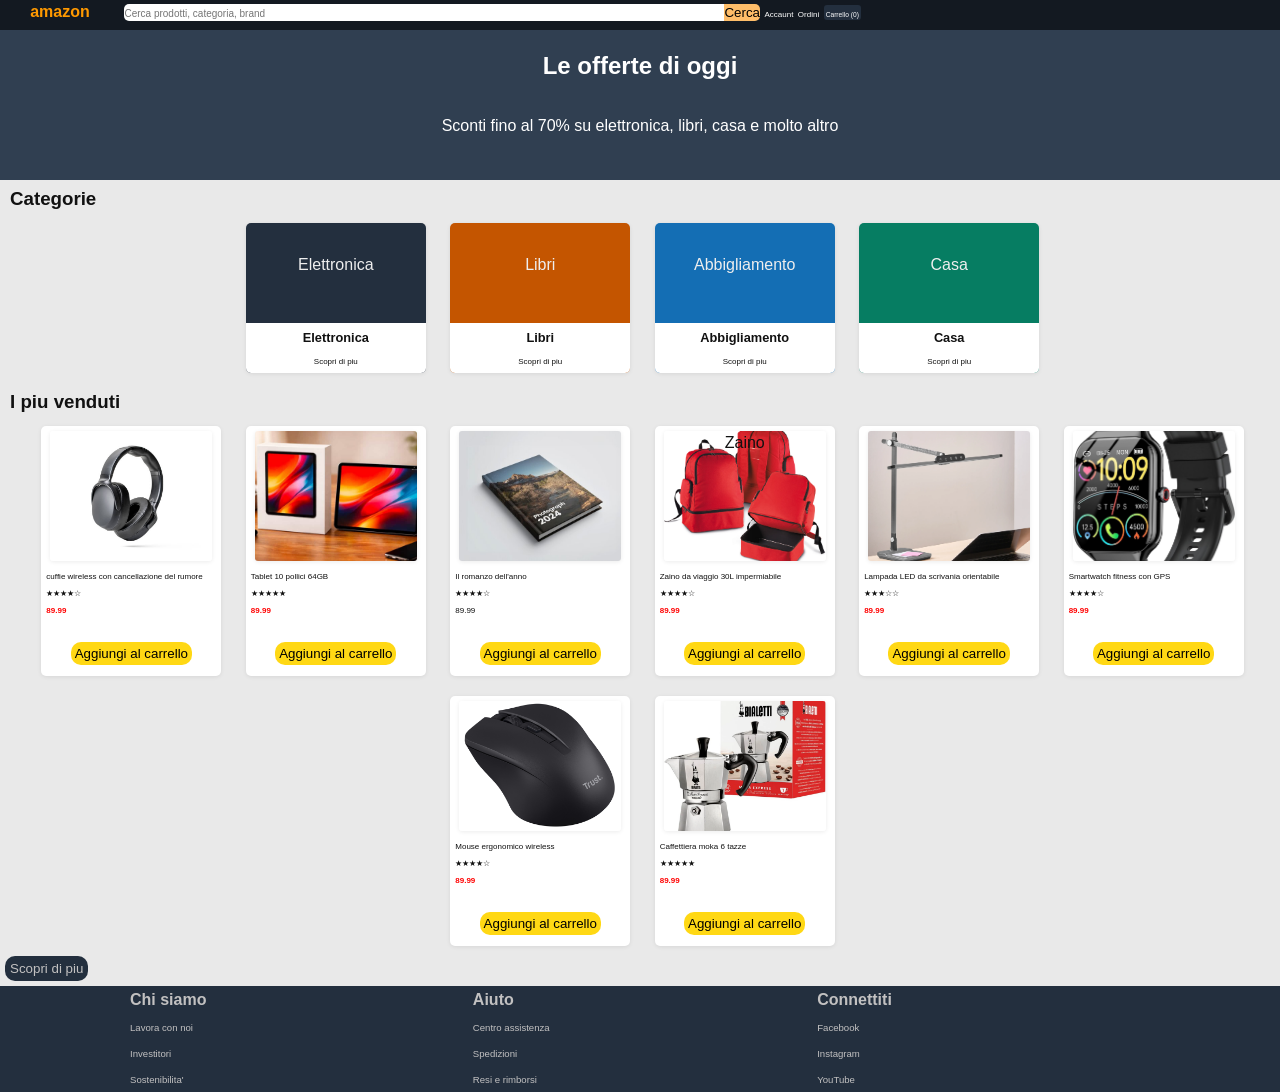
==== commit c3dcf136: "css paginaProdotti" ====
--- a/start/index.html
+++ b/start/index.html
@@ -15,7 +15,7 @@
 
     <div class="topBar">
       <div class="logoAmazon">
-        <p><b>amazon</b></p>
+        <a href="index.html">amazon</a>
       </div>
       <div class="barSerch">
         <input type="text" placeholder="Cerca prodotti, categoria, brand">
@@ -227,6 +227,8 @@
 
     </section>
 
+    <button class="btnScopri"><a href="esercizi.html">Scopri di piu</a></button>
+
   </main>
 
   <footer>
--- a/start/assets/CSS/style.css
+++ b/start/assets/CSS/style.css
@@ -19,8 +19,11 @@
 .categorie,
 .prodotti {
   text-align: center;
-  margin-left: 0 auto;
   
+}
+
+main{
+  margin-left: 5px;
 }
 
 
@@ -70,9 +73,12 @@
   display: inline-block;
 }
 
-.logoAmazon p {
+.logoAmazon a {
   color: #ff9900;
   font-weight: bold;
+}
+.logoAmazon a:hover {
+  text-decoration: none;
 }
 
 .barSerch {
@@ -308,6 +314,9 @@
   
 
 }
+.hero div h1 {
+            padding-top: 18px;
+            }
 
 
 
@@ -336,17 +345,20 @@
 footer {
   background-color: #232F3E;
   color: #c2c1c1;
-  text-align: center;
+  margin-top: 5px;
 }
 
 table {
+  width: 80%;
   margin: 0 auto;
-  width: 100%;
-  margin-left: 5px;
 }
 
 table tr , td, th {
   text-align: start;
+}
+
+table tbody tr td a {
+  font-size: 0.6em;
 }
 
 .spanPrezzo {
@@ -359,3 +371,41 @@
   
 }
 
+.btnScopri {
+  background-color: #232F3E;
+  padding: 5px;
+  border-radius: 10px;
+  color: #c2c1c1;
+  }
+
+  .btnScopri:hover {
+    background-color: #0e4168;
+  }
+
+
+
+
+.tableProdotti:nth-of-type(table) {
+text-align: center;
+}
+
+.tableProdotti {
+    border-collapse: collapse;
+    border: 1px solid rgb(179, 177, 177);
+    width: 50%;
+    margin: 0 auto;
+    
+    }
+
+ .tableProdotti th {
+  background-color: #232F3E;
+  color: #fff;
+    border: 1px solid rgb(179, 177, 177);
+}
+ .tableProdotti tr {
+    border: 1px solid rgb(179, 177, 177);
+}
+
+.tableProdotti tr:nth-child(odd) {
+    background-color: hsla(60, 1%, 32%, 0.5);
+}
